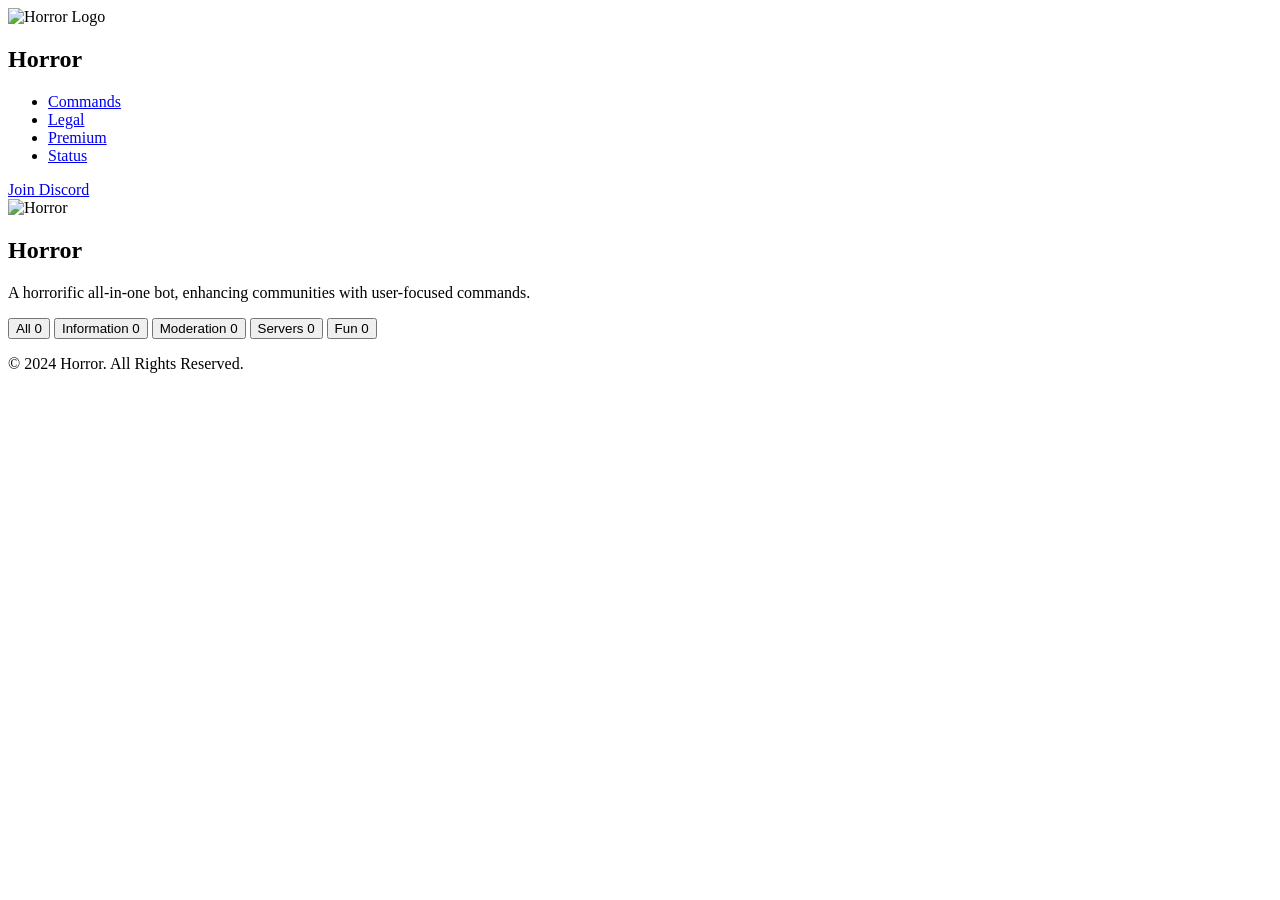
==== index.html @ 274322b7 "Rename horror.html to index.html" ====
<!DOCTYPE html>
<html lang="en">
<head>
    <meta charset="UTF-8">
    <meta name="viewport" content="width=device-width, initial-scale=1.0">
    <meta name="description" content="A grunge all-in-one bot, enhancing communities with user-focused commands.">
    <meta name="theme-color" content="transparent">
    <title>Horror - Bot Interface</title>
    <link rel="stylesheet" href="styles.css">
</head>
<body>

    <!-- Navbar -->
    <header>
        <nav class="navbar">
            <div class="logo">
                <img src="https://i1.sndcdn.com/artworks-10XsTmRWT0okJjtV-H7BS3w-t1080x1080.jpg" alt="Horror Logo" class="logo-img">
                <h1 class="site-title">Horror</h1>
            </div>
            <ul class="nav-links">
                <li><a href="/commands">Commands</a></li>
                <li><a href="/legal">Legal</a></li>
                <li><a href="/premium">Premium</a></li>
                <li><a href="/status">Status</a></li>
            </ul>
            <div class="discord-link">
                <a href="https://discord.gg/playfair" class="btn-discord">Join Discord</a>
            </div>
        </nav>
    </header>

    <!-- Hero Section -->
    <section class="hero">
        <img src="https://i1.sndcdn.com/artworks-10XsTmRWT0okJjtV-H7BS3w-t1080x1080.jpg" alt="Horror" class="hero-logo">
        <h1 class="hero-title">Horror</h1>
        <p class="hero-description">A horrorific all-in-one bot, enhancing communities with user-focused commands.</p>
    </section>

    <!-- Commands Section -->
    <section class="commands-section">
        <div class="command-list">
            <button class="command-btn">All <span class="count">0</span></button>
            <button class="command-btn">Information <span class="count">0</span></button>
            <button class="command-btn">Moderation <span class="count">0</span></button>
            <button class="command-btn">Servers <span class="count">0</span></button>
            <button class="command-btn">Fun <span class="count">0</span></button>
        </div>
    </section>

    <!-- Footer -->
    <footer class="footer">
        <p>&copy; 2024 Horror. All Rights Reserved.</p>
    </footer>

</body>
</html>
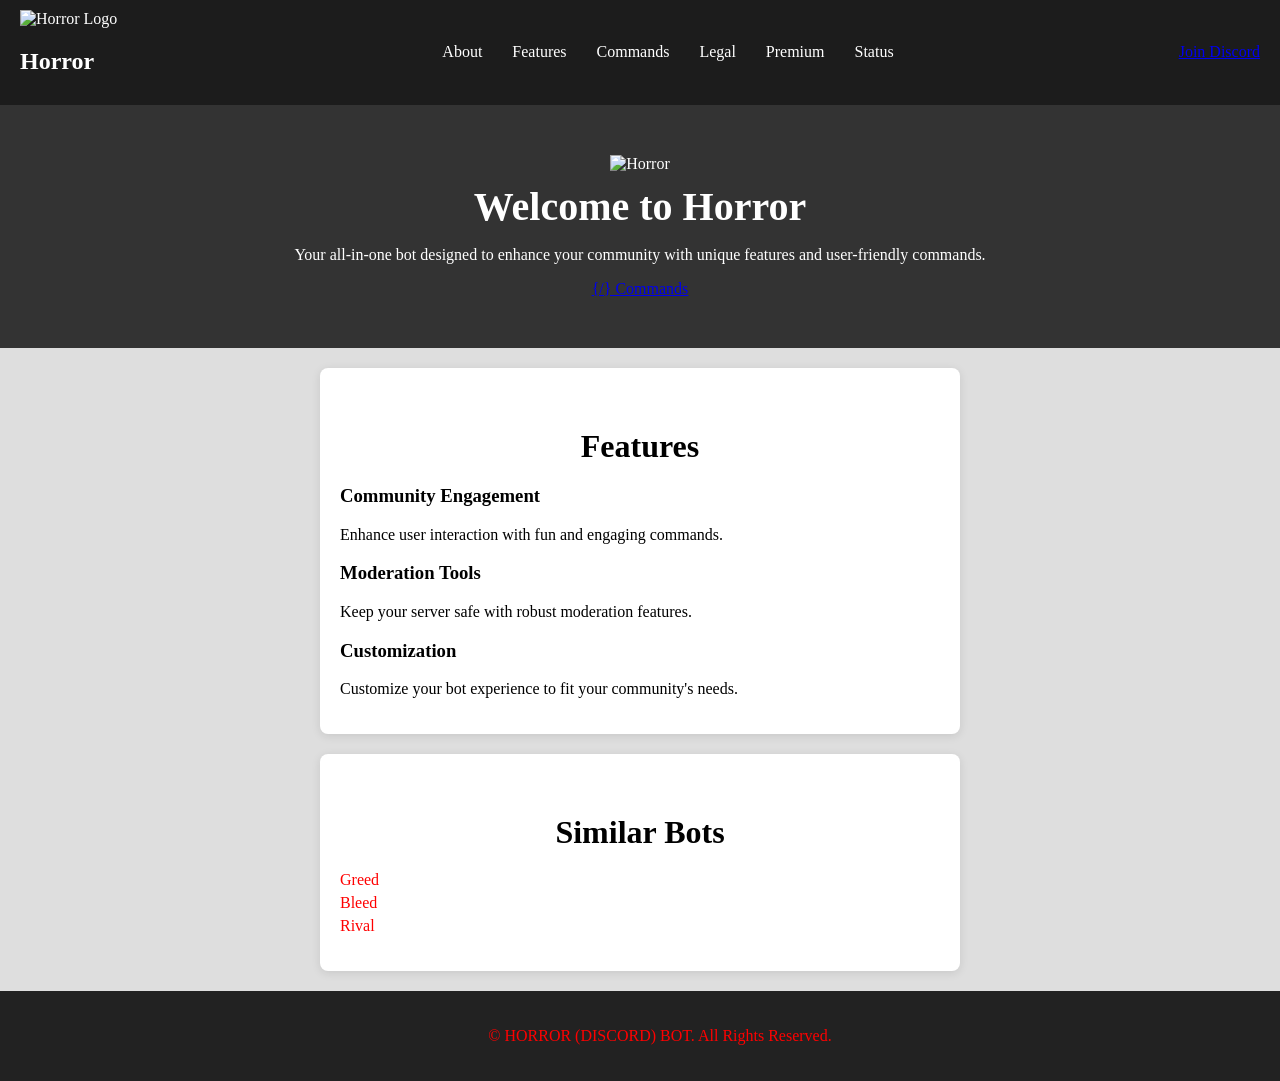
==== commit 1b8fab3a: "Update index.html" ====
--- a/index.html
+++ b/index.html
@@ -3,10 +3,101 @@
 <head>
     <meta charset="UTF-8">
     <meta name="viewport" content="width=device-width, initial-scale=1.0">
-    <meta name="description" content="A grunge all-in-one bot, enhancing communities with user-focused commands.">
+    <meta name="description" content="Welcome to Horror - Your all-in-one bot for community engagement.">
     <meta name="theme-color" content="transparent">
-    <title>Horror - Bot Interface</title>
+    <title>Horror - Home</title>
     <link rel="stylesheet" href="styles.css">
+    <style>
+        body {
+            font-family: Playfair, Playfair-Serif;
+            margin: 0;
+            padding: 0;
+            background-color: #dedede;
+        }
+
+        header {
+            background: #1c1c1c;
+            color: #fff;
+            padding: 10px 0;
+        }
+
+        .navbar {
+            display: flex;
+            justify-content: space-between;
+            align-items: center;
+            padding: 0 20px;
+        }
+
+        .nav-links {
+            list-style: none;
+            display: flex;
+        }
+
+        .nav-links li {
+            margin: 0 15px;
+        }
+
+        .nav-links a {
+            color: #fff;
+            text-decoration: none;
+        }
+
+        .hero {
+            text-align: center;
+            padding: 50px 20px;
+            background: #333;
+            color: #fff;
+        }
+
+        .hero-title {
+            font-size: 2.5em;
+            margin: 10px 0;
+        }
+
+        .section-title {
+            text-align: center;
+            margin: 40px 0 20px;
+            font-size: 2em;
+        }
+
+        .features-section,
+        .similar-bots {
+            background: #fff;
+            border-radius: 8px;
+            padding: 20px;
+            margin: 20px auto;
+            max-width: 600px;
+            box-shadow: 0 2px 10px rgba(0, 0, 0, 0.1);
+        }
+
+        .feature-item {
+            margin-bottom: 15px;
+        }
+
+        .bot-list {
+            list-style: none;
+            padding: 0;
+        }
+
+        .bot-list li {
+            margin: 5px 0;
+        }
+
+        .bot-list a {
+            text-decoration: none;
+            color: #ff0000;
+        }
+
+        .footer {
+            text-align: center;
+            padding: 20px;
+            background: #222;
+            color: #ff0000;
+            position: relative;
+            bottom: 0;
+            width: 100%;
+        }
+    </style>
 </head>
 <body>
 
@@ -18,6 +109,8 @@
                 <h1 class="site-title">Horror</h1>
             </div>
             <ul class="nav-links">
+                <li><a href="/about">About</a></li>
+                <li><a href="/features">Features</a></li>
                 <li><a href="/commands">Commands</a></li>
                 <li><a href="/legal">Legal</a></li>
                 <li><a href="/premium">Premium</a></li>
@@ -32,24 +125,43 @@
     <!-- Hero Section -->
     <section class="hero">
         <img src="https://i1.sndcdn.com/artworks-10XsTmRWT0okJjtV-H7BS3w-t1080x1080.jpg" alt="Horror" class="hero-logo">
-        <h1 class="hero-title">Horror</h1>
-        <p class="hero-description">A horrorific all-in-one bot, enhancing communities with user-focused commands.</p>
+        <h1 class="hero-title">Welcome to Horror</h1>
+        <p class="hero-description">Your all-in-one bot designed to enhance your community with unique features and user-friendly commands.</p>
+        <a href="/commands" class="btn-primary">{/} Commands</a>
     </section>
 
-    <!-- Commands Section -->
-    <section class="commands-section">
-        <div class="command-list">
-            <button class="command-btn">All <span class="count">0</span></button>
-            <button class="command-btn">Information <span class="count">0</span></button>
-            <button class="command-btn">Moderation <span class="count">0</span></button>
-            <button class="command-btn">Servers <span class="count">0</span></button>
-            <button class="command-btn">Fun <span class="count">0</span></button>
+    <!-- Features Section -->
+    <section class="features-section">
+        <h2 class="section-title">Features</h2>
+        <div class="feature-list">
+            <div class="feature-item">
+                <h3>Community Engagement</h3>
+                <p>Enhance user interaction with fun and engaging commands.</p>
+            </div>
+            <div class="feature-item">
+                <h3>Moderation Tools</h3>
+                <p>Keep your server safe with robust moderation features.</p>
+            </div>
+            <div class="feature-item">
+                <h3>Customization</h3>
+                <p>Customize your bot experience to fit your community's needs.</p>
+            </div>
         </div>
+    </section>
+
+    <!-- Similar Bots Section -->
+    <section class="similar-bots">
+        <h2 class="section-title">Similar Bots</h2>
+        <ul class="bot-list">
+            <li><a href="https://greed.best">Greed</a></li>
+            <li><a href="https://bleed.bot">Bleed</a></li>
+            <li><a href="https://rival.rocks">Rival</a></li>
+        </ul>
     </section>
 
     <!-- Footer -->
     <footer class="footer">
-        <p>&copy; 2024 Horror. All Rights Reserved.</p>
+        <p>&copy; HORROR (DISCORD) BOT. All Rights Reserved.</p>
     </footer>
 
 </body>
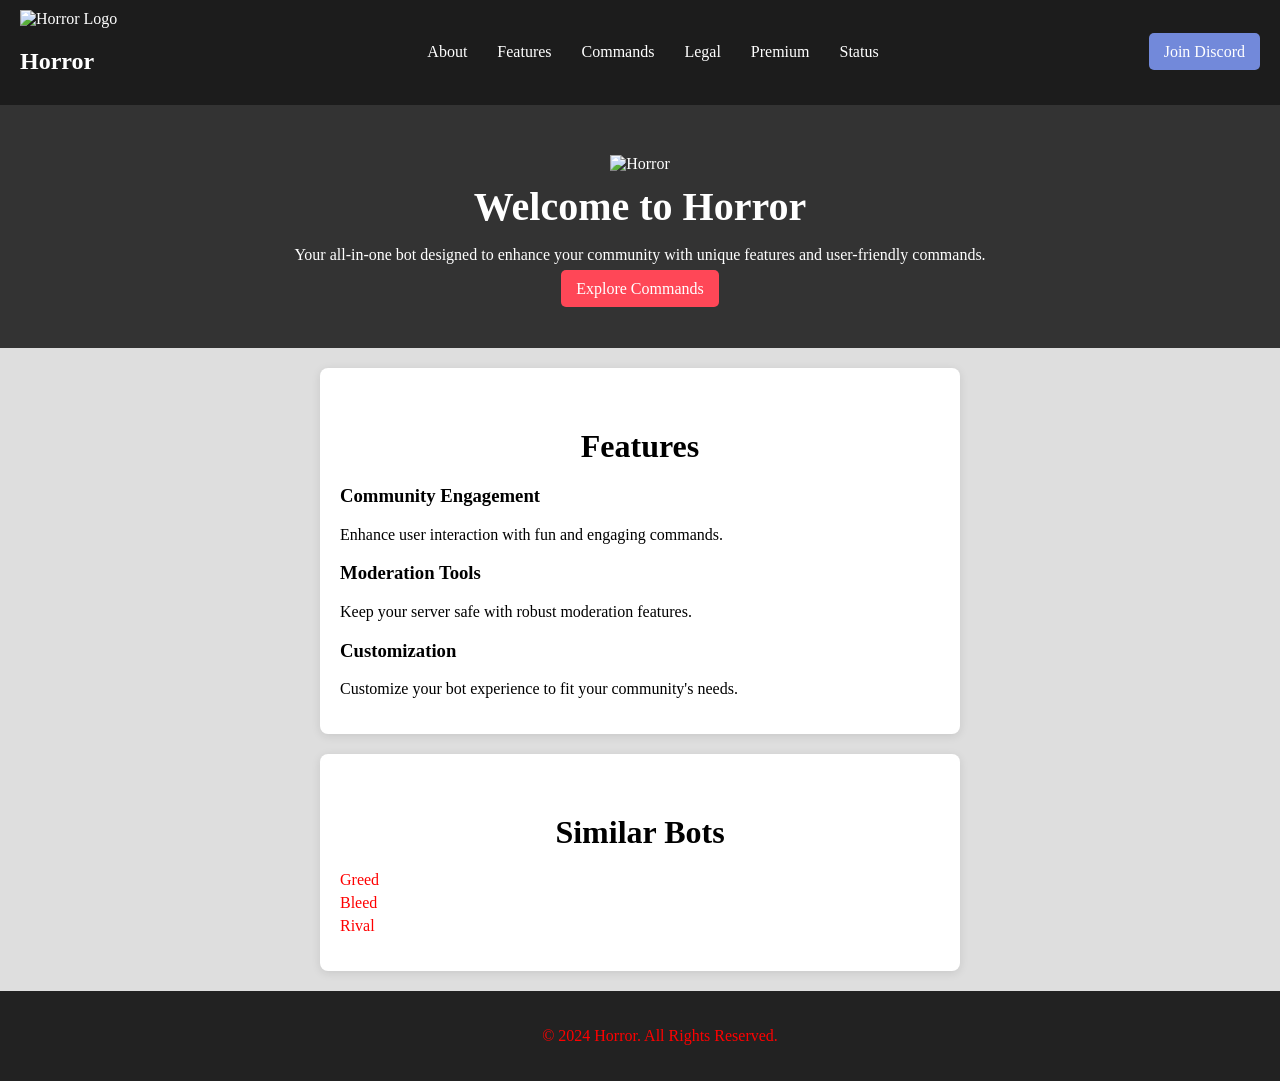
==== commit eb8871a8: "Update index.html" ====
--- a/index.html
+++ b/index.html
@@ -9,7 +9,7 @@
     <link rel="stylesheet" href="styles.css">
     <style>
         body {
-            font-family: Playfair, Playfair-Serif;
+            font-family: 'Playfair', serif;
             margin: 0;
             padding: 0;
             background-color: #dedede;
@@ -105,7 +105,7 @@
     <header>
         <nav class="navbar">
             <div class="logo">
-                <img src="https://i1.sndcdn.com/artworks-10XsTmRWT0okJjtV-H7BS3w-t1080x1080.jpg" alt="Horror Logo" class="logo-img">
+                <img src="https://i1.sndcdn.com/artworks-10XsTmRWT0okJjtV-H7BS3w-t1080x1080.jpg" alt="Horror Logo" class="logo-img" style="height: 50px;">
                 <h1 class="site-title">Horror</h1>
             </div>
             <ul class="nav-links">
@@ -117,17 +117,17 @@
                 <li><a href="/status">Status</a></li>
             </ul>
             <div class="discord-link">
-                <a href="https://discord.gg/playfair" class="btn-discord">Join Discord</a>
+                <a href="https://discord.gg/playfair" class="btn-discord" style="background: #7289da; color: #fff; padding: 10px 15px; border-radius: 5px; text-decoration: none;">Join Discord</a>
             </div>
         </nav>
     </header>
 
     <!-- Hero Section -->
     <section class="hero">
-        <img src="https://i1.sndcdn.com/artworks-10XsTmRWT0okJjtV-H7BS3w-t1080x1080.jpg" alt="Horror" class="hero-logo">
+        <img src="https://i1.sndcdn.com/artworks-10XsTmRWT0okJjtV-H7BS3w-t1080x1080.jpg" alt="Horror" class="hero-logo" style="width: 150px;">
         <h1 class="hero-title">Welcome to Horror</h1>
         <p class="hero-description">Your all-in-one bot designed to enhance your community with unique features and user-friendly commands.</p>
-        <a href="/commands" class="btn-primary">{/} Commands</a>
+        <a href="/commands" class="btn-primary" style="background: #ff4757; color: #fff; padding: 10px 15px; border-radius: 5px; text-decoration: none;">Explore Commands</a>
     </section>
 
     <!-- Features Section -->
@@ -161,7 +161,7 @@
 
     <!-- Footer -->
     <footer class="footer">
-        <p>&copy; HORROR (DISCORD) BOT. All Rights Reserved.</p>
+        <p>&copy; 2024 Horror. All Rights Reserved.</p>
     </footer>
 
 </body>
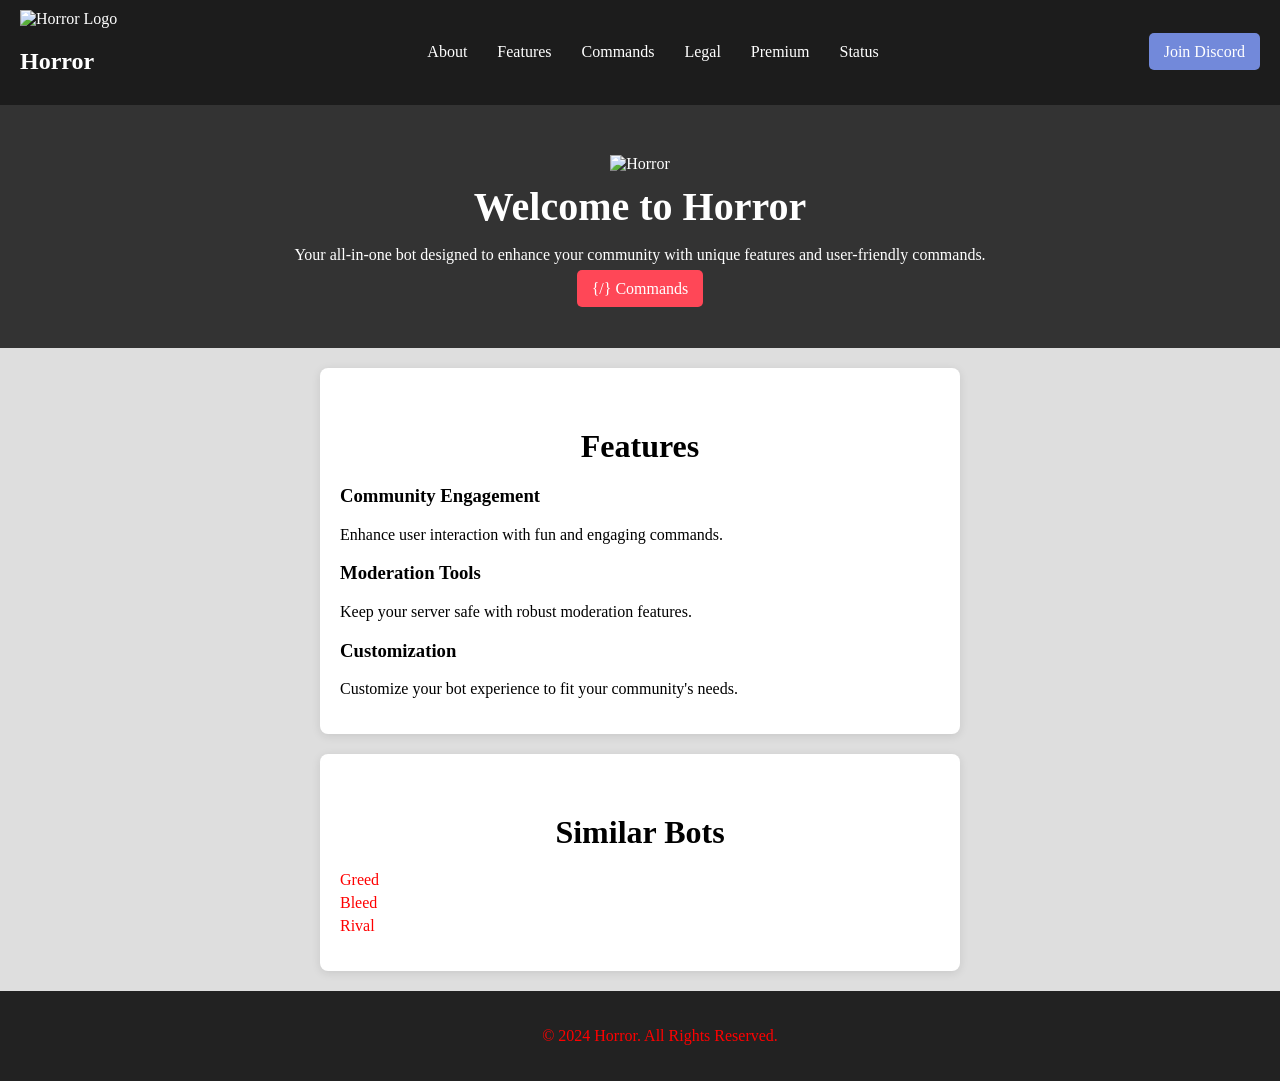
==== commit 7567df80: "Update index.html" ====
--- a/index.html
+++ b/index.html
@@ -127,7 +127,7 @@
         <img src="https://i1.sndcdn.com/artworks-10XsTmRWT0okJjtV-H7BS3w-t1080x1080.jpg" alt="Horror" class="hero-logo" style="width: 150px;">
         <h1 class="hero-title">Welcome to Horror</h1>
         <p class="hero-description">Your all-in-one bot designed to enhance your community with unique features and user-friendly commands.</p>
-        <a href="/commands" class="btn-primary" style="background: #ff4757; color: #fff; padding: 10px 15px; border-radius: 5px; text-decoration: none;">Explore Commands</a>
+        <a href="/commands" class="btn-primary" style="background: #ff4757; color: #fff; padding: 10px 15px; border-radius: 5px; text-decoration: none;">{/} Commands</a>
     </section>
 
     <!-- Features Section -->
